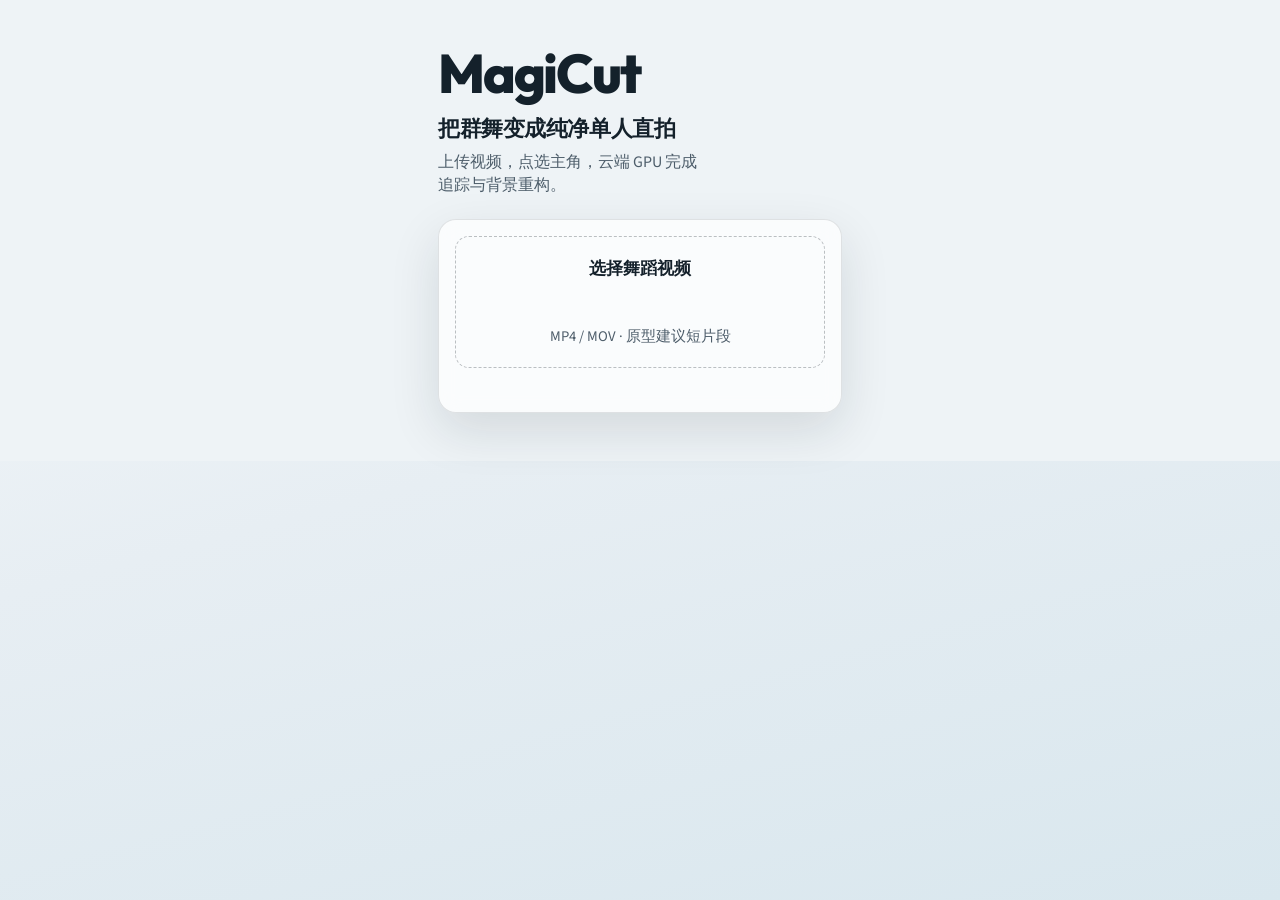
==== clients/mobile_web/index.html @ f4b77ca2 "Add App Store end-to-end prototype: cloud API + mobile clients Introduce a FastAPI job API that wrap" ====
<!DOCTYPE html>
<html lang="zh-Hans">
<head>
  <meta charset="UTF-8" />
  <meta name="viewport" content="width=device-width, initial-scale=1, viewport-fit=cover" />
  <title>MagiCut</title>
  <link rel="preconnect" href="https://fonts.googleapis.com" />
  <link rel="preconnect" href="https://fonts.gstatic.com" crossorigin />
  <link href="https://fonts.googleapis.com/css2?family=Outfit:wght@500;700;800&family=Source+Sans+3:wght@400;600&display=swap" rel="stylesheet" />
  <link rel="stylesheet" href="./styles.css" />
</head>
<body>
  <div class="atmosphere" aria-hidden="true"></div>
  <main class="shell">
    <header class="brand-hero">
      <p class="brand">MagiCut</p>
      <h1>把群舞变成纯净单人直拍</h1>
      <p class="lede">上传视频，点选主角，云端 GPU 完成追踪与背景重构。</p>
    </header>

    <section class="panel" id="step-upload">
      <label class="file-drop" for="video-input">
        <input id="video-input" type="file" accept="video/mp4,video/quicktime,video/*" hidden />
        <span class="file-title">选择舞蹈视频</span>
        <span class="file-hint">MP4 / MOV · 原型建议短片段</span>
      </label>
      <p class="status" id="upload-status"></p>
    </section>

    <section class="panel hidden" id="step-select">
      <div class="row">
        <label class="field">
          关键帧
          <input id="frame-idx" type="number" min="0" value="0" />
        </label>
        <button type="button" class="ghost" id="load-frame">加载帧</button>
      </div>
      <div class="canvas-wrap">
        <img id="keyframe" alt="关键帧预览" />
        <canvas id="overlay"></canvas>
      </div>
      <p class="status" id="point-status">点击画面选择主角位置</p>
      <div class="actions">
        <button type="button" class="ghost" id="clear-points">清除点</button>
        <button type="button" class="primary" id="run-job" disabled>开始生成</button>
      </div>
    </section>

    <section class="panel hidden" id="step-progress">
      <p class="stage" id="stage-text">排队中…</p>
      <div class="bar"><div class="bar-fill" id="bar-fill"></div></div>
      <p class="status" id="progress-status"></p>
    </section>

    <section class="panel hidden" id="step-result">
      <video id="result-video" controls playsinline></video>
      <div class="actions">
        <a class="primary" id="download-link" download="magicut_result.mp4">下载结果</a>
        <button type="button" class="ghost" id="reset">再做一条</button>
      </div>
      <p class="status" id="result-meta"></p>
    </section>
  </main>
  <script src="./app.js"></script>
</body>
</html>
---- clients/mobile_web/styles.css ----
:root {
  --ink: #14212b;
  --muted: #4d5d6a;
  --paper: #eef3f6;
  --mist: #d5e4ec;
  --accent: #e23d2b;
  --accent-deep: #b92c1e;
  --panel: rgba(255, 255, 255, 0.72);
  --line: rgba(20, 33, 43, 0.12);
  --shadow: 0 18px 50px rgba(20, 33, 43, 0.12);
  --radius: 18px;
  --font-display: "Outfit", sans-serif;
  --font-body: "Source Sans 3", sans-serif;
}

* { box-sizing: border-box; }

html, body {
  margin: 0;
  min-height: 100%;
  font-family: var(--font-body);
  color: var(--ink);
  background: var(--paper);
}

.atmosphere {
  position: fixed;
  inset: 0;
  z-index: -1;
  background:
    radial-gradient(900px 480px at 12% -10%, #9ec9d8 0%, transparent 55%),
    radial-gradient(700px 420px at 100% 8%, #f3b39a 0%, transparent 50%),
    linear-gradient(165deg, #f7fafc 0%, #e7eef3 48%, #d9e7ee 100%);
  animation: drift 14s ease-in-out infinite alternate;
}

@keyframes drift {
  from { filter: saturate(1) brightness(1); transform: scale(1); }
  to { filter: saturate(1.08) brightness(1.03); transform: scale(1.03); }
}

.shell {
  width: min(440px, 100%);
  margin: 0 auto;
  padding: 28px 18px 48px;
}

.brand-hero {
  margin-bottom: 22px;
  animation: rise 0.7s ease both;
}

.brand {
  margin: 0;
  font-family: var(--font-display);
  font-weight: 800;
  font-size: clamp(2.6rem, 12vw, 3.4rem);
  letter-spacing: -0.04em;
  line-height: 0.95;
}

.brand-hero h1 {
  margin: 14px 0 8px;
  font-family: var(--font-display);
  font-size: 1.35rem;
  font-weight: 700;
  letter-spacing: -0.02em;
}

.lede {
  margin: 0;
  color: var(--muted);
  line-height: 1.45;
  max-width: 34ch;
}

.panel {
  background: var(--panel);
  backdrop-filter: blur(10px);
  border: 1px solid var(--line);
  border-radius: var(--radius);
  padding: 16px;
  box-shadow: var(--shadow);
  animation: rise 0.55s ease both;
}

.panel + .panel { margin-top: 14px; }
.hidden { display: none !important; }

.file-drop {
  display: grid;
  gap: 6px;
  place-items: center;
  min-height: 132px;
  border: 1.5px dashed rgba(20, 33, 43, 0.28);
  border-radius: 14px;
  cursor: pointer;
  transition: border-color 0.2s, background 0.2s, transform 0.2s;
}

.file-drop:hover {
  border-color: var(--accent);
  background: rgba(226, 61, 43, 0.05);
  transform: translateY(-1px);
}

.file-title {
  font-family: var(--font-display);
  font-weight: 700;
  font-size: 1.05rem;
}

.file-hint { color: var(--muted); font-size: 0.92rem; }

.row {
  display: flex;
  gap: 10px;
  align-items: end;
  margin-bottom: 12px;
}

.field {
  display: grid;
  gap: 6px;
  flex: 1;
  font-size: 0.85rem;
  color: var(--muted);
}

.field input {
  width: 100%;
  border: 1px solid var(--line);
  border-radius: 10px;
  padding: 10px 12px;
  font: inherit;
  color: var(--ink);
  background: #fff;
}

.canvas-wrap {
  position: relative;
  width: 100%;
  border-radius: 12px;
  overflow: hidden;
  background: #0f1720;
  aspect-ratio: 16 / 9;
}

.canvas-wrap img,
.canvas-wrap canvas {
  position: absolute;
  inset: 0;
  width: 100%;
  height: 100%;
  object-fit: contain;
}

.canvas-wrap canvas { cursor: crosshair; }

.actions {
  display: flex;
  gap: 10px;
  margin-top: 14px;
}

button, .primary, .ghost {
  appearance: none;
  border: 0;
  border-radius: 12px;
  padding: 12px 16px;
  font: inherit;
  font-weight: 600;
  cursor: pointer;
  text-decoration: none;
  text-align: center;
}

.primary {
  background: var(--accent);
  color: #fff;
  flex: 1;
  transition: background 0.2s, transform 0.2s;
}

.primary:hover { background: var(--accent-deep); transform: translateY(-1px); }
.primary:disabled { opacity: 0.45; cursor: not-allowed; transform: none; }

.ghost {
  background: transparent;
  color: var(--ink);
  border: 1px solid var(--line);
}

.status, .stage {
  margin: 10px 0 0;
  color: var(--muted);
  font-size: 0.92rem;
  min-height: 1.2em;
}

.stage {
  color: var(--ink);
  font-family: var(--font-display);
  font-weight: 600;
}

.bar {
  margin-top: 12px;
  height: 10px;
  border-radius: 999px;
  background: rgba(20, 33, 43, 0.08);
  overflow: hidden;
}

.bar-fill {
  height: 100%;
  width: 0%;
  background: linear-gradient(90deg, #e23d2b, #f08a4b);
  transition: width 0.35s ease;
}

#result-video {
  width: 100%;
  border-radius: 12px;
  background: #0f1720;
  display: block;
}

@keyframes rise {
  from { opacity: 0; transform: translateY(12px); }
  to { opacity: 1; transform: translateY(0); }
}

@media (min-width: 760px) {
  .shell { padding-top: 48px; }
}
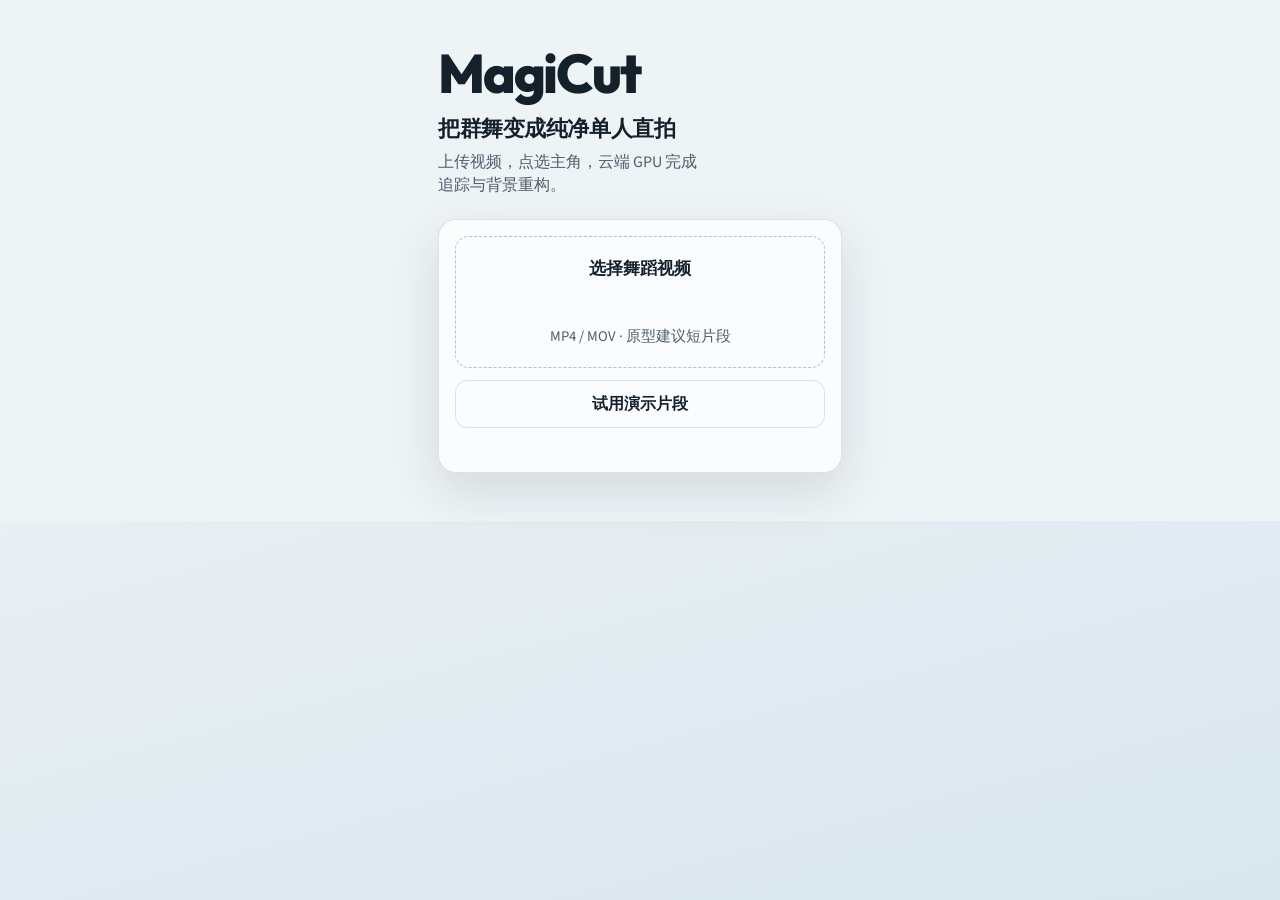
==== commit 220ddba3: "Add demo-clip shortcut for mobile web E2E testing Expose POST /api/v1/jobs/demo and a "试用演示片段" butto" ====
--- a/clients/mobile_web/index.html
+++ b/clients/mobile_web/index.html
@@ -24,6 +24,7 @@
         <span class="file-title">选择舞蹈视频</span>
         <span class="file-hint">MP4 / MOV · 原型建议短片段</span>
       </label>
+      <button type="button" class="ghost demo-btn" id="demo-btn">试用演示片段</button>
       <p class="status" id="upload-status"></p>
     </section>
 
--- a/clients/mobile_web/styles.css
+++ b/clients/mobile_web/styles.css
@@ -104,6 +104,11 @@
   transform: translateY(-1px);
 }
 
+.demo-btn {
+  width: 100%;
+  margin-top: 12px;
+}
+
 .file-title {
   font-family: var(--font-display);
   font-weight: 700;
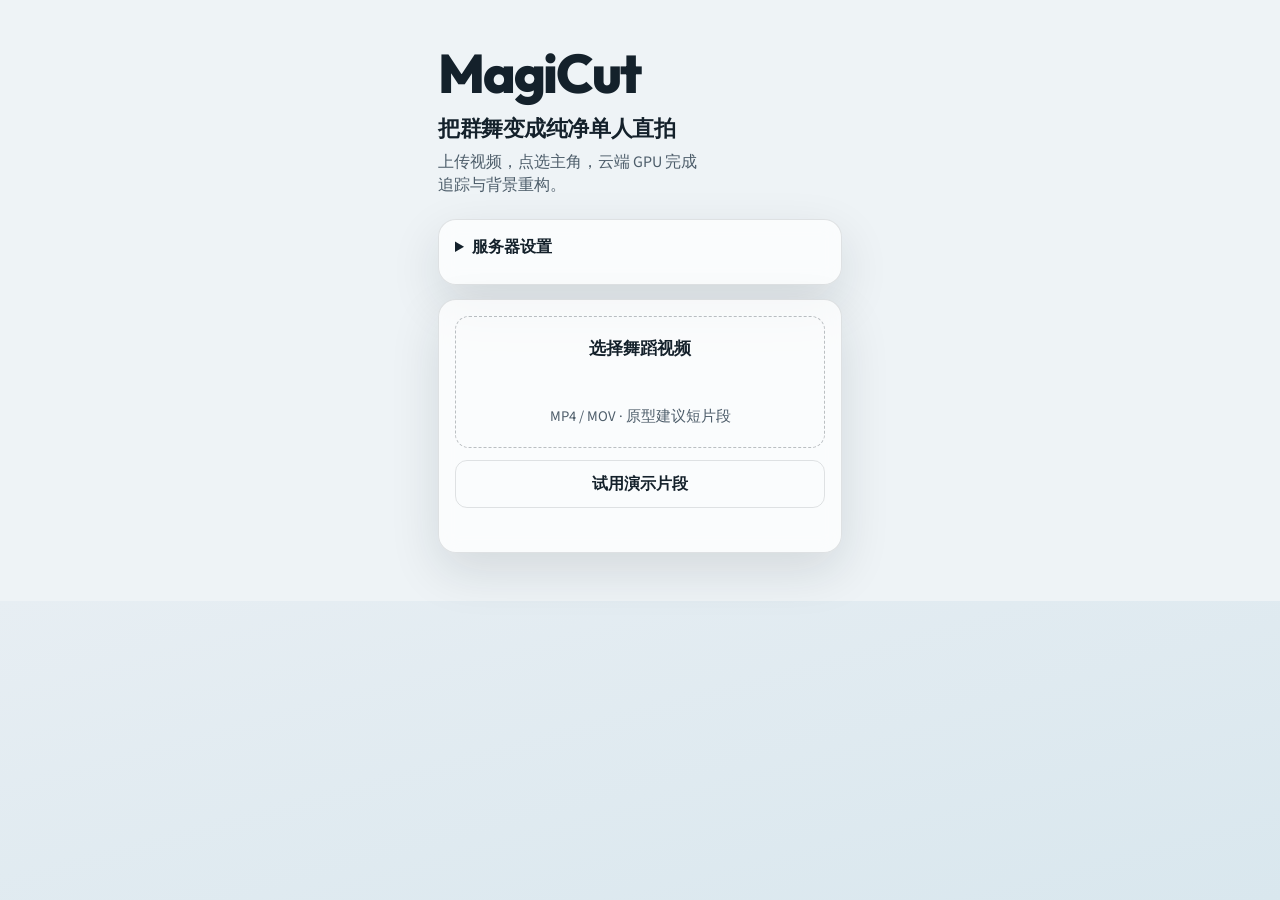
==== commit 1cecd309: "Harden App prototype for GPU deploy and App Store packaging Add systemd/Caddy/Docker deploy pack, jo" ====
--- a/clients/mobile_web/index.html
+++ b/clients/mobile_web/index.html
@@ -3,6 +3,11 @@
 <head>
   <meta charset="UTF-8" />
   <meta name="viewport" content="width=device-width, initial-scale=1, viewport-fit=cover" />
+  <meta name="theme-color" content="#e23d2b" />
+  <meta name="apple-mobile-web-app-capable" content="yes" />
+  <meta name="apple-mobile-web-app-title" content="MagiCut" />
+  <link rel="manifest" href="./manifest.webmanifest" />
+  <link rel="apple-touch-icon" href="./icon-192.png" />
   <title>MagiCut</title>
   <link rel="preconnect" href="https://fonts.googleapis.com" />
   <link rel="preconnect" href="https://fonts.gstatic.com" crossorigin />
@@ -17,6 +22,18 @@
       <h1>把群舞变成纯净单人直拍</h1>
       <p class="lede">上传视频，点选主角，云端 GPU 完成追踪与背景重构。</p>
     </header>
+
+    <details class="panel settings">
+      <summary>服务器设置</summary>
+      <label class="field">API 地址（留空=本机）
+        <input id="api-base" type="url" placeholder="https://magicut.example.com" />
+      </label>
+      <label class="field">Bearer Token（可选）
+        <input id="api-token" type="password" placeholder="与 MAGICUT_API_TOKEN 一致" autocomplete="off" />
+      </label>
+      <button type="button" class="ghost" id="save-settings">保存</button>
+      <p class="status" id="settings-status"></p>
+    </details>
 
     <section class="panel" id="step-upload">
       <label class="file-drop" for="video-input">
--- a/clients/mobile_web/styles.css
+++ b/clients/mobile_web/styles.css
@@ -87,6 +87,16 @@
 .panel + .panel { margin-top: 14px; }
 .hidden { display: none !important; }
 
+.settings summary {
+  cursor: pointer;
+  font-family: var(--font-display);
+  font-weight: 600;
+  margin-bottom: 10px;
+}
+
+.settings .field { margin-bottom: 10px; }
+.settings .ghost { width: 100%; }
+
 .file-drop {
   display: grid;
   gap: 6px;
